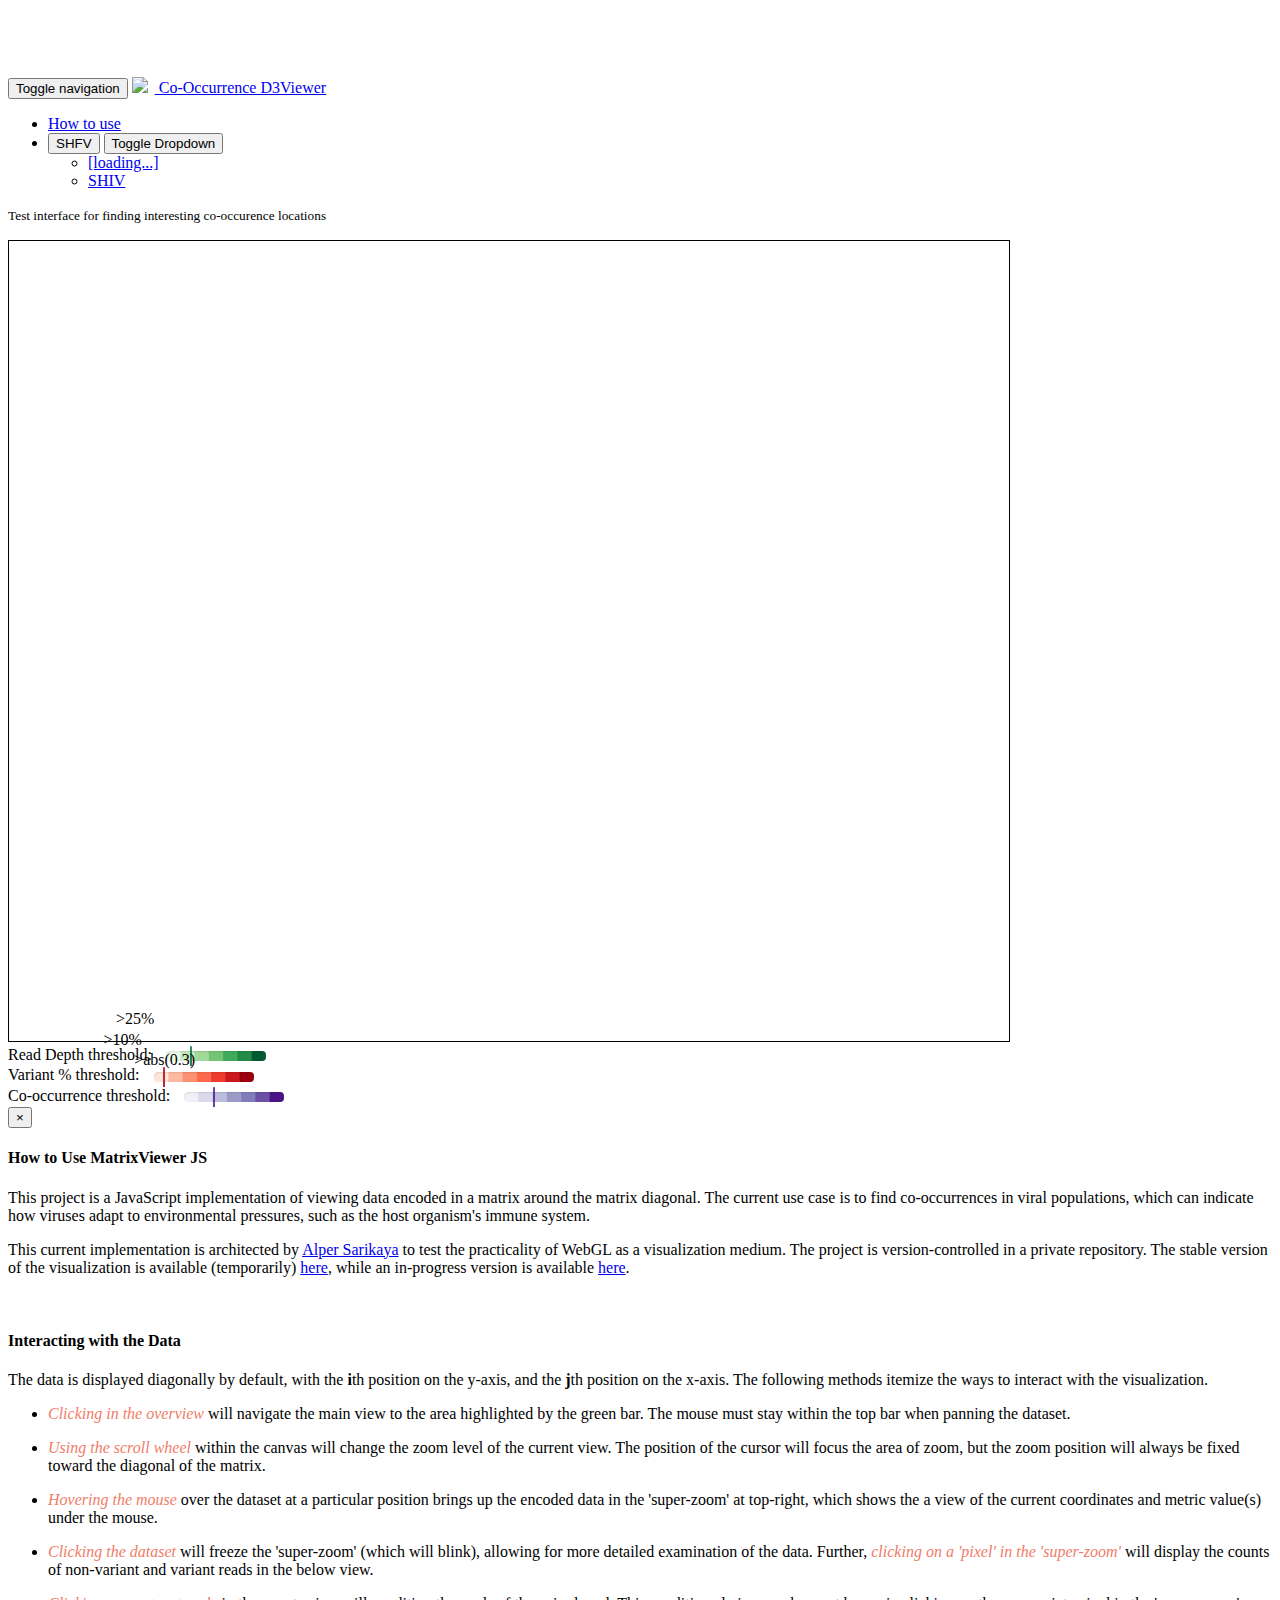
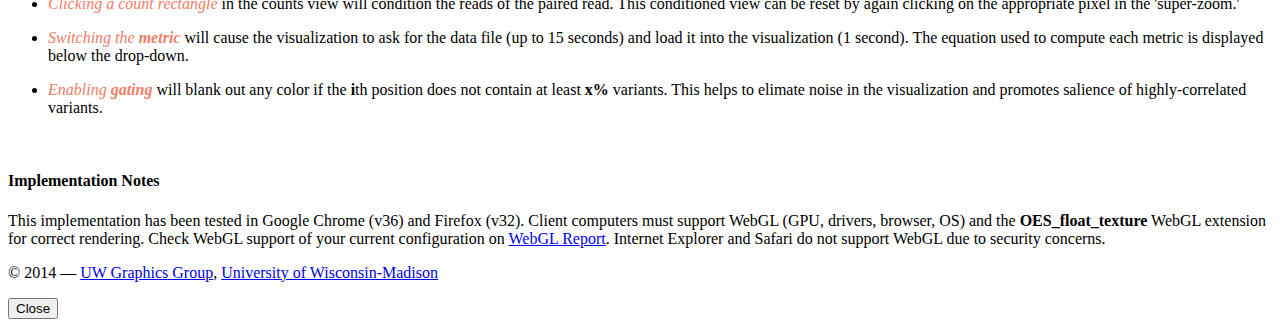
==== d3viewer.html @ 2a7feb78 "a bunch of stylistic changes... sliders, extra info, labels, centering" ====
<!DOCTYPE html>
<html>
<head>
    <title>MatrixViewer - UW Graphics Group</title>

    <meta http-equiv="Content-Type" content="text/html; charset=UTF-8" />
    <meta name="viewport" content="width=device-width, initial-scale=1">
    
    <link rel="shortcut icon" type="image/x-icon" href="/favicon.ico" />
    
    <!-- boostrap -->
    <link href="lib/bootstrap.min.css" rel="stylesheet" />
    <link href="lib/bootstrap-slider.css" rel="stylesheet" />
    
    <!-- local stylesheet -->
    <link rel="stylesheet" href="style.css" />
    
</head>
<body>
<nav class="navbar navbar-default navbar-fixed-top" role="navigation">
    <div class="container-fluid">
        <div class="navbar-header">
            <button type="button" class="navbar-toggle" data-toggle="collapse" data-target="#navbar-collapse-1">
                <span class="sr-only">Toggle navigation</span>
                <span class="icon-bar"></span>
                <span class="icon-bar"></span>
                <span class="icon-bar"></span>
            </button>
            <a class="navbar-brand" href="#">
                <img src="img/logo.png" class="img-responsive pull-left"> 
                Co-Occurrence D3Viewer
            </a>
        </div>
        <div class="collapse navbar-collapse" id="navbar-collapse-1">
            <ul class="nav navbar-nav">
                <li>
                    <a href="#" data-toggle="modal" data-target="#faq">How to use</a>
                </li>
                <li>
                    <div class="btn-group navbar-btn" id="datasetChooser">
                        <button type="button" class="btn btn-primary" id="currentDataset">SHFV</button>
                        <button type="button" class="btn btn-primary dropdown-toggle" data-toggle="dropdown">
                            <span class="caret"></span>
                            <span class="sr-only">Toggle Dropdown</span>
                        </button>
                        <ul class="dropdown-menu" role="menu" id="datasetOptions">
                            <li><a href="#">[loading...]</a></li>
                            <li><a href="#">SHIV</a></li>
                        </ul>
                    </div>
                </li>
            </ul>
            
            <p class="navbar-text navbar-right"><small>
                Test interface for finding interesting co-occurence locations
            </small></p>
        </div>
    </div>
</nav>

<div class="container-fluid">
    <div class="row">
        <div class="col-sm-12">
            <svg id="d3canvas" version="1.1" baseProfile="full" xmlns="http://www.w3.org/2000/svg"></svg>
        </div>
    </div>
    <div class="row" id="d3-sliders">
        <div class="col-sm-4" id="depth-slider">
            <label for="threshold-depth">
                Read Depth threshold: 
            </label>
            <input id="threshold-depth" type="text" data-slider-min="0" data-slider-max="100" data-slider-step="1" data-slider-value="25" />
        </div>
        <div class="col-sm-4" id="variant-slider">
            <label for="threshold-variants">
                Variant % threshold: 
            </label>
            <input id="threshold-variants" type="text" data-slider-min="0" data-slider-max="100" data-slider-step="1" data-slider-value="10" />
        </div>
        <div class="col-sm-4" id="metric-slider">
            <label for="threshold-metric">
                Co-occurrence threshold: 
            </label>
            <input id="threshold-metric" type="text" data-slider-min="0" data-slider-max="1" data-slider-step="0.02" data-slider-value="0.3" />
        </div>
    </div>
</div>

<div id="faq" class="modal fade" tabIndex="-2" role="dialog" aria-labelledby="faqLabel" aria-hidden="true">
    <div class="modal-dialog">
        <div class="modal-content">
            <div class="modal-header">
                <button type="button" class="close" data-dismiss="modal" aria-hidden="true">&times;</button>
                <h4 class="modal-title" id="faqLabel">How to Use MatrixViewer JS</h4>
            </div>
            <div class="modal-body">
                <p>
                    This project is a JavaScript implementation of viewing data encoded in a matrix around the matrix diagonal.  The current use case is to find co-occurrences in viral populations, which can indicate how viruses adapt to environmental pressures, such as the host organism's immune system.
                </p><p>
                    This current implementation is architected by <a href="http://cs.wisc.edu/~sarikaya" target="_blank">Alper Sarikaya</a> to test the practicality of WebGL as a visualization medium.  The project is version-controlled in a private repository.  The stable version of the visualization is available (temporarily) <a href="http://cs.wisc.edu/~sarikaya/static/cooccur" target="_new">here</a>, while an in-progress version is available <a href="http://cs.wisc.edu/~sarikaya/research/cooccur" target="_new">here</a>.
                </p>
                <p>&nbsp;</p>
                
                <h4>Interacting with the Data</h4>
                <p>
                    The data is displayed diagonally by default, with the <strong>i</strong>th position on the y-axis, and the <strong>j</strong>th position on the x-axis.  The following methods itemize the ways to interact with the visualization.
                </p>
                    
                <ul id="interactionList">
                    <li><em class="stronk">Clicking in the overview</em> will navigate the main view to the area highlighted by the green bar.  The mouse must stay within the top bar when panning the dataset.</li>
                    <li><em class="stronk">Using the scroll wheel</em> within the canvas will change the zoom level of the current view.  The position of the cursor will focus the area of zoom, but the zoom position will always be fixed toward the diagonal of the matrix.</li>
                    <li><em class="stronk">Hovering the mouse</em> over the dataset at a particular position brings up the encoded data in the 'super-zoom' at top-right, which shows the a view of the current coordinates and metric value(s) under the mouse.</li>
                    <li><em class="stronk">Clicking the dataset</em> will freeze the 'super-zoom' (which will blink), allowing for more detailed examination of the data.  Further, <em class="stronk">clicking on a 'pixel' in the 'super-zoom'</em> will display the counts of non-variant and variant reads in the below view.</li>
                    <li><em class="stronk">Clicking a count rectangle</em> in the counts view will condition the reads of the paired read.  This conditioned view can be reset by again clicking on the appropriate pixel in the 'super-zoom.'</li>
                    <li><em class="stronk">Switching the <strong>metric</strong></em> will cause the visualization to ask for the data file (up to 15 seconds) and load it into the visualization (1 second).  The equation used to compute each metric is displayed below the drop-down.</li>
                    <li><em class="stronk">Enabling <strong>gating</strong></em> will blank out any color if the <strong>i</strong>th position does not contain at least <strong>x%</strong> variants.  This helps to elimate noise in the visualization and promotes salience of highly-correlated variants.</li>
                </ul>
                <p>&nbsp;</p>
                
                <h4>Implementation Notes</h4>
                <p>
                    This implementation has been tested in Google Chrome (v36) and Firefox (v32).  Client computers must support WebGL (GPU, drivers, browser, OS) and the <strong>OES_float_texture</strong> WebGL extension for correct rendering. Check WebGL support of your current configuration on <a href="http://webglreport.com/" target="_blank">WebGL Report</a>. Internet Explorer and Safari do not support WebGL due to security concerns.
                </p>
            </div>
            <div class="modal-footer">
                <p class="pull-left small" style="margin-top: 10px;">&copy; 2014 &mdash; <a href="http://graphics.cs.wisc.edu" target="_new">UW Graphics Group</a>, <a href="http://wisc.edu" target="_new">University of Wisconsin-Madison</a></p>
                <button class="btn btn-success" data-dismiss="modal">Close</button>
            </div>
        </div>
    </div>
</div>

    <!-- load scripts down here -->
    <script type="text/javascript" src="//ajax.googleapis.com/ajax/libs/jquery/2.1.1/jquery.min.js"></script>
    <!--<script src="http://d3js.org/d3.v3.min.js" charset="utf-8"></script>-->
    <script src="lib/d3.min.js" charset="utf-8"></script>
    
    <!-- helps with parsing mousewheel events -->
    <script type="text/javascript" src="lib/jquery.mousewheel.js"></script>
    
    <!-- boostrap -->
    <script type="text/javascript" src="lib/bootstrap.min.js"></script>
    <script type="text/javascript" src="lib/bootstrap-slider.js"></script>
    
    <!-- adds ability to push/pop matrices, and adds matrix classes/functions -->
    <!-- https://github.com/evanw/lightgl.js/ -->
    <script type="text/javascript" src="lib/lightgl.js"></script>
    
    <!--<script type="text/javascript" src="bitmap.js"></script>-->
    <script type="text/javascript" src="colorbrewer.js"></script>
    <script type="text/javascript" src="binarytojson.js"></script>    

</body>
</html>
---- style.css ----
body {
	padding-top: 70px;
}

#canvas-container {
	height: 810px;
}

canvas { 
	margin: 0 auto 20px;
	border: 1px solid black;
	display: block;
	position: absolute;
	top: 0px;
}

.navbar-brand img {
	margin: -12px 7px 0 0;
}

#loading {
	border: 1px solid #000;
	height: 800px;
	width: 800px;
	position: absolute;
	left: 15px;
	border: 1px solid #000;
	box-sizing: content-box;
	background: #eee url("img/loading.gif") no-repeat scroll center center;
}

#status {
	position: absolute;
	top: 425px;
	left: 200px;
	text-align: center;
	font-weight: 600;
	color: #E28A36;
	width: 400px;
}

#img-container img {
	display: none;
	margin: 20px auto;
	border: 1px solid black;
}

#super-zoom {
	box-sizing: content-box;
	border: 1px solid #000;
	height: 300px;
	width: 300px;
	z-index: 20;
	position: absolute;
	top: 0px;
	left: 850px;
}

#super-zoom div {
	height: 100px;
	width: 100px;
	margin: 0;
	padding: 0;
	float: left;
	text-align: center;
	padding-top: 80px;
	color: #fff;
	position: relative;
	text-shadow: 1px 1px 3px #666,
     -1px -1px 0 #000,  
      1px -1px 0 #000,
      -1px 1px 0 #000,
       1px 1px 0 #000;
}

#super-zoom div>span {
	text-align: center;
	margin: 0 auto;
	width: 100px;
}

#super-zoom span.coord {
	font-size: 0.85em;
	position: absolute;
	top: 30px;
	left: 0;
}

#super-zoom span.val {
	/*margin-top:10px;*/
}

/* support a blinky animation to show that the super-zoom is frozen */
@keyframes myblink {
	50% { border-color: #fff; }
}

@-webkit-keyframes myblink {
	50% { border-color: #fff; }
}

.frozen {
	border: 3px solid #000;
	animation: myblink .5s infinite;
	-webkit-animation: myblink .5s infinite;
}

svg#legend {
	box-sizing: content-box;
	border: 1px solid #000;
	height: 250px;
	width: 250px;
	z-index: -20;
	position: absolute;
	top: 500px;
	left: 875px;
}

svg#detail {
	box-sizing: content-box;
	border: 1px solid #000;
	height: 150px;
	width: 260px;
	z-index: 20;
	position: absolute;
	top: 325px;
	left: 870px;
}

#detail .pos-modal {
	fill: #7fc97f;
}

#detail .pos-var {
	fill: #fdc086;
}

svg .axis path,
svg .axis line {
	fill: none;
	stroke: #000;
	shape-rendering: crispEdges;
}

svg .axis text {
	font-family: sans-serif;
	font-size: 11px;
}

#chooser {
	border: 1px solid #000;
	height: 200px;
	width: 300px;
	position: absolute;
	left: 850px;
	top: 775px;
	padding: 15px;
}

#metriceq {
	display: block;
	margin: 10px auto;
}

#canvas-labels {
	position: absolute;
	z-index: -10;
	height: 800px;
	width: 800px;
}

#canvas-labels div {
	position: absolute;
	width: 60px;
}

#label-xmin {
	top: 807px;
	left: -10px;
}

#label-xmax {
	top: 807px;
	left: 770px;
	text-align: center;
}

#label-ymin { 
	top: 27px;
	left: 785px;
	transform: rotate(90deg);
	text-align: center;
}

#label-ymax {
	top: 787px;
	left: 810px;
}

.slider.slider-horizontal {
	width: 100px;
	margin: 0 10px;
}

#gateLevel .slider-selection {
	background: #bababa;
}

#interactionList > li {
	margin-bottom: 1em;
}

.stronk {
	color: #F07C68;
}

/** D3viewer styles **/
#depth-slider .slider-handle {
	background-color: #005a32;
	background-image: linear-gradient(to bottom, #00723b 0%, #005a32 100%);
}

#variant-slider .slider-handle {
	background-color: #99000d;
	background-image: linear-gradient(to bottom, #b20016 0%, #99000d 100%);
}

#metric-slider .slider-handle {
	background-color: #4a1486;
	background-image: linear-gradient(to bottom, #53199e 0%, #4a1486 100%);
}

#d3canvas {
	width: 1000px;
	height: 800px;
	border: 1px solid #000;
}

#d3canvas text.labelpos {
	font-size: 10px;
	text-anchor: middle;
}

#d3canvas g.detail text {
	font-size: 0.85em;
}

#d3-sliders .slider-selection {
	display: none;
}

#d3-sliders .slider-handle {
	margin-left: -1px;
	width: 2px;
	border-radius: 0;
}

#depth-slider .slider-track  {
	background: #f5f5f5 url('img/depth-bg.png') repeat-y left top;
	background-size: 102%; /* stretch because source image is 98px instead of 100px */
}

#variant-slider .slider-track  {
	background: #f5f5f5 url('img/variant-bg.png') repeat-y left top;
	background-size: 102%; /* stretch because source image is 98px instead of 100px */
}

#metric-slider .slider-track  {
	background: #f5f5f5 url('img/metric-bg.png') repeat-y left top;
	background-size: 102%; /* stretch because source image is 98px instead of 100px */
}
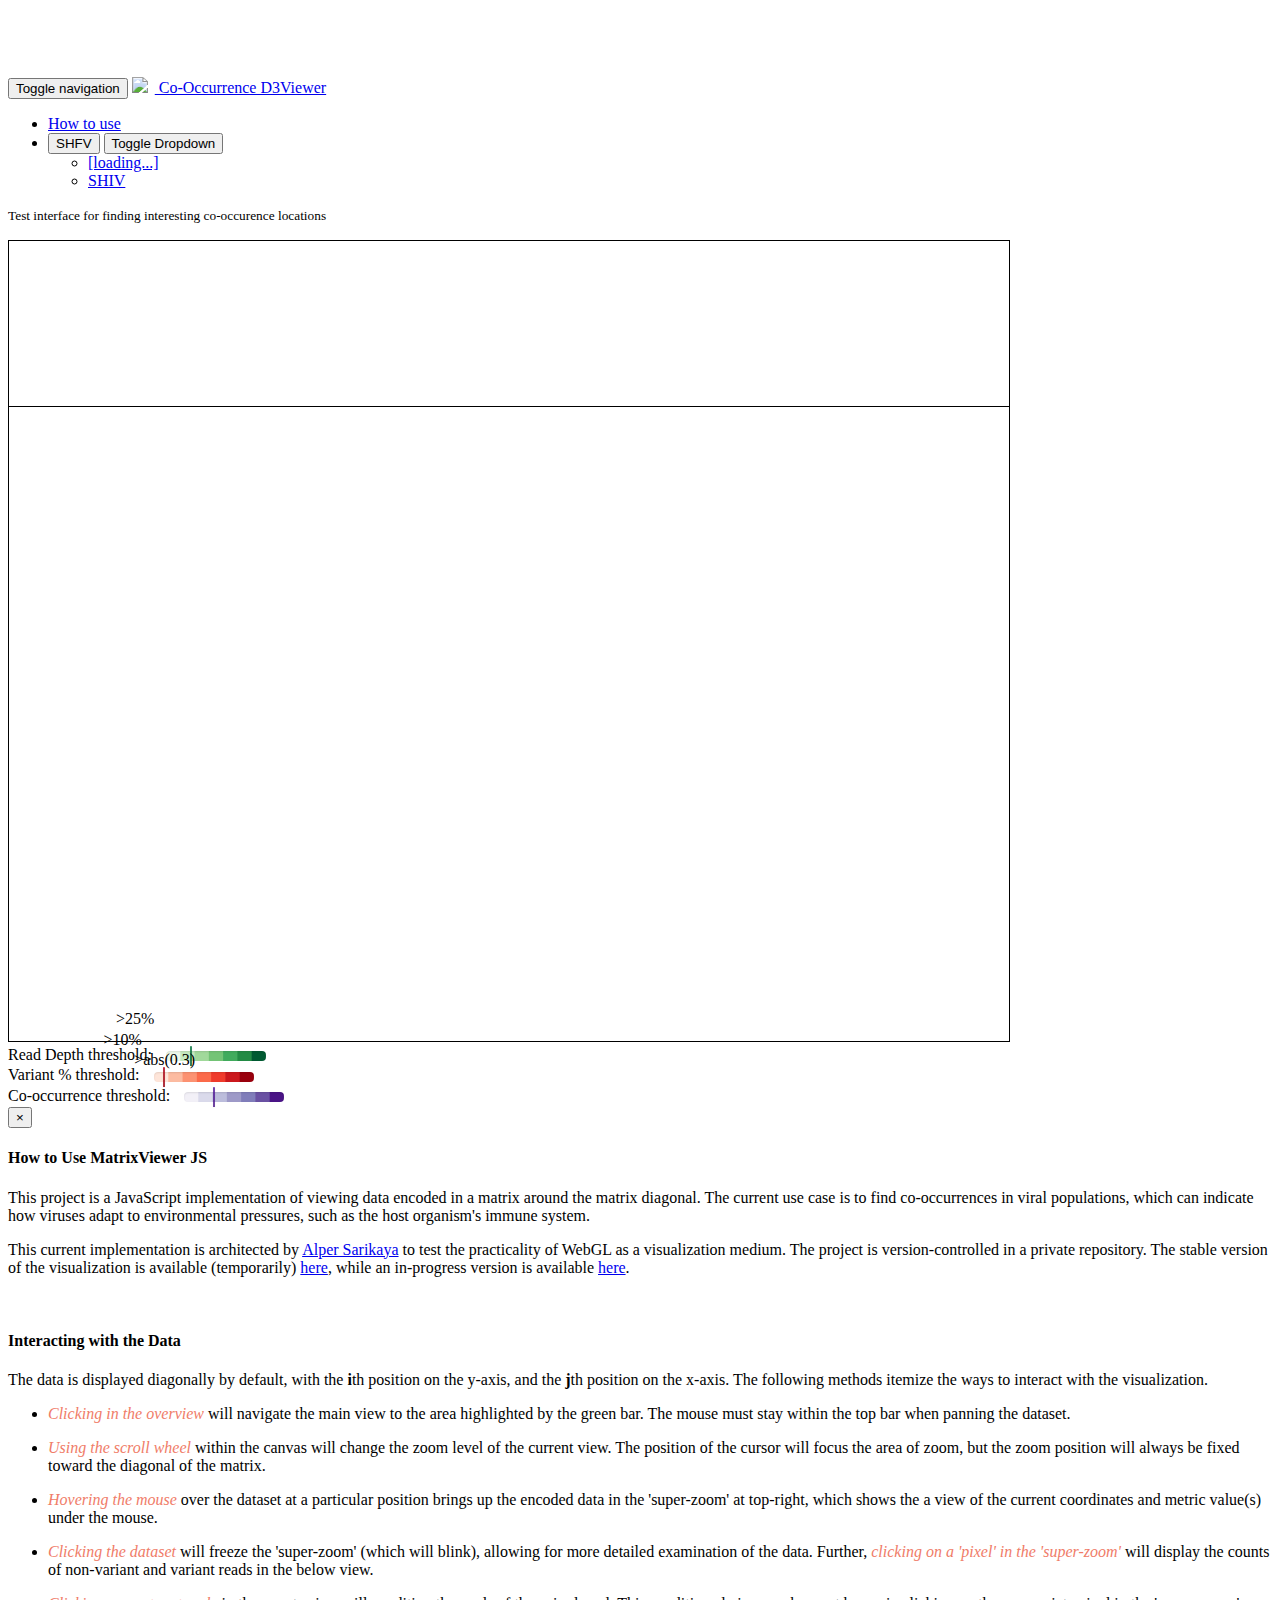
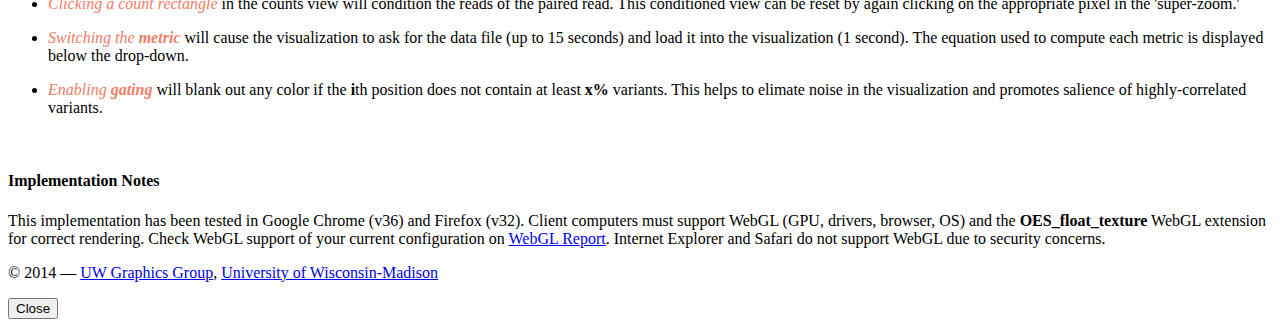
==== commit 35a1360a: "adding pagination and tooltips for densely-packed data" ====
--- a/d3viewer.html
+++ b/d3viewer.html
@@ -137,6 +137,7 @@
     
     <!-- helps with parsing mousewheel events -->
     <script type="text/javascript" src="lib/jquery.mousewheel.js"></script>
+    <script type="text/javascript" src="lib/d3-tip.js"></script>
     
     <!-- boostrap -->
     <script type="text/javascript" src="lib/bootstrap.min.js"></script>
--- a/style.css
+++ b/style.css
@@ -268,4 +268,63 @@
 #metric-slider .slider-track  {
 	background: #f5f5f5 url('img/metric-bg.png') repeat-y left top;
 	background-size: 102%; /* stretch because source image is 98px instead of 100px */
+}
+
+/* d3-tip styles from github: 
+ * https://github.com/Caged/d3-tip/blob/master/examples/example-styles.css 
+ */
+.d3-tip {
+  line-height: 1;
+  font-weight: bold;
+  padding: 12px;
+  background: rgba(0, 0, 0, 0.8);
+  color: #fff;
+  border-radius: 2px;
+  pointer-events: none;
+}
+
+/* Creates a small triangle extender for the tooltip */
+.d3-tip:after {
+  box-sizing: border-box;
+  display: inline;
+  font-size: 10px;
+  width: 100%;
+  line-height: 1;
+  color: rgba(0, 0, 0, 0.8);
+  position: absolute;
+  pointer-events: none;
+}
+
+/* Northward tooltips */
+.d3-tip.n:after {
+  content: "\25BC";
+  margin: -1px 0 0 0;
+  top: 100%;
+  left: 0;
+  text-align: center;
+}
+
+/* Eastward tooltips */
+.d3-tip.e:after {
+  content: "\25C0";
+  margin: -4px 0 0 0;
+  top: 50%;
+  left: -8px;
+}
+
+/* Southward tooltips */
+.d3-tip.s:after {
+  content: "\25B2";
+  margin: 0 0 1px 0;
+  top: -8px;
+  left: 0;
+  text-align: center;
+}
+
+/* Westward tooltips */
+.d3-tip.w:after {
+  content: "\25B6";
+  margin: -4px 0 0 -1px;
+  top: 50%;
+  left: 100%;
 }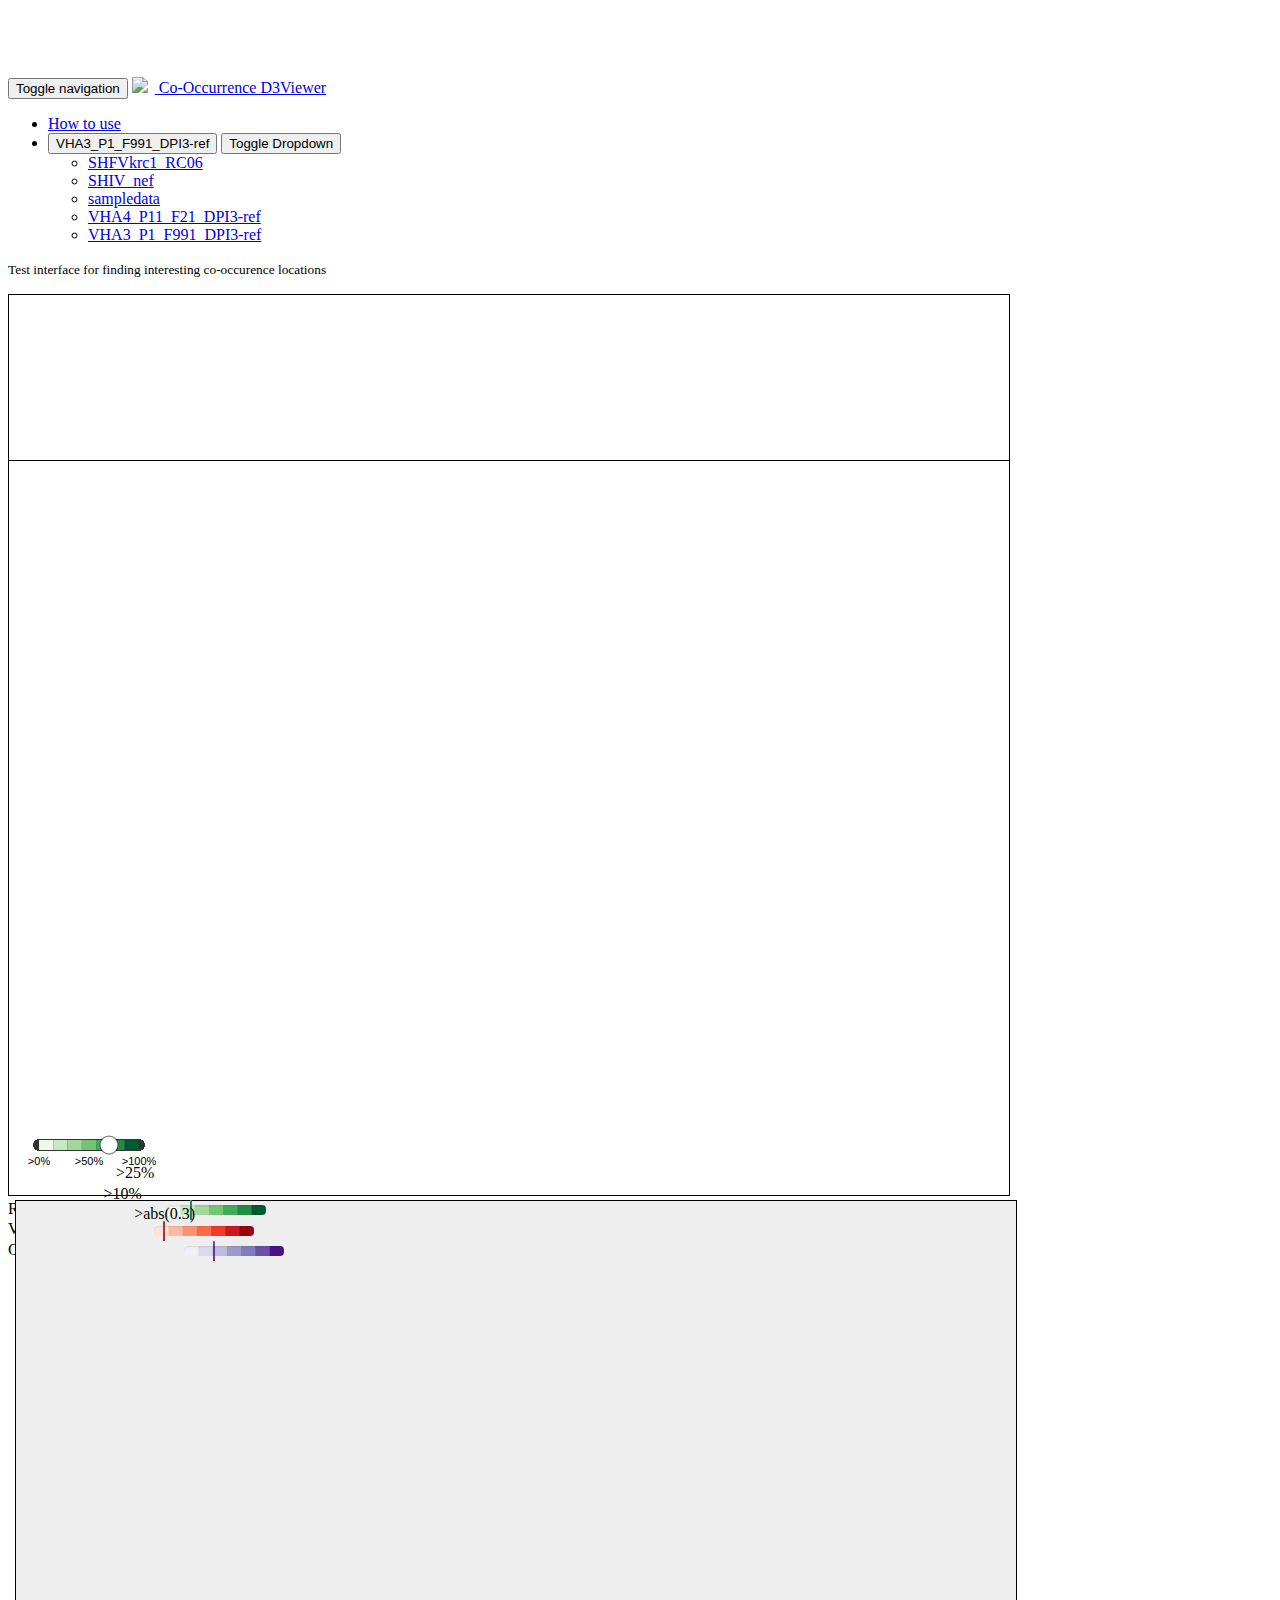
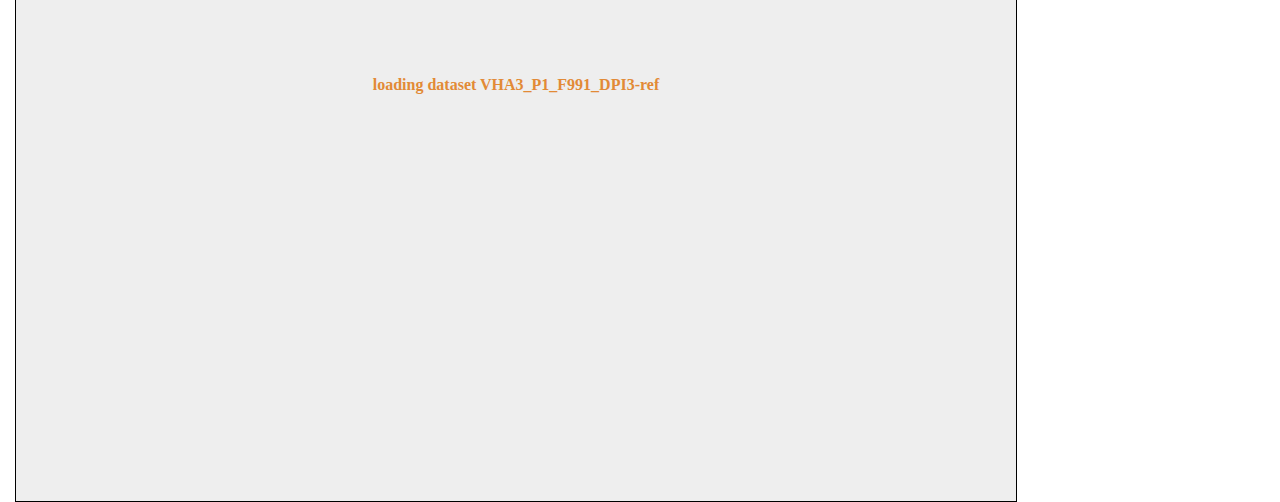
==== commit 376db887: "checkpoint for d3 sliders" ====
--- a/d3viewer.html
+++ b/d3viewer.html
@@ -1,7 +1,7 @@
 <!DOCTYPE html>
 <html>
 <head>
-    <title>MatrixViewer - UW Graphics Group</title>
+    <title>Co-Occurrence D3 Viewer - UW Graphics Group</title>
 
     <meta http-equiv="Content-Type" content="text/html; charset=UTF-8" />
     <meta name="viewport" content="width=device-width, initial-scale=1">
@@ -63,6 +63,9 @@
         <div class="col-sm-12">
             <svg id="d3canvas" version="1.1" baseProfile="full" xmlns="http://www.w3.org/2000/svg"></svg>
         </div>
+        <div id="d3loading">
+            <span id="status">Loading components...</span>
+        </div>
     </div>
     <div class="row" id="d3-sliders">
         <div class="col-sm-4" id="depth-slider">
@@ -89,43 +92,7 @@
 <div id="faq" class="modal fade" tabIndex="-2" role="dialog" aria-labelledby="faqLabel" aria-hidden="true">
     <div class="modal-dialog">
         <div class="modal-content">
-            <div class="modal-header">
-                <button type="button" class="close" data-dismiss="modal" aria-hidden="true">&times;</button>
-                <h4 class="modal-title" id="faqLabel">How to Use MatrixViewer JS</h4>
-            </div>
-            <div class="modal-body">
-                <p>
-                    This project is a JavaScript implementation of viewing data encoded in a matrix around the matrix diagonal.  The current use case is to find co-occurrences in viral populations, which can indicate how viruses adapt to environmental pressures, such as the host organism's immune system.
-                </p><p>
-                    This current implementation is architected by <a href="http://cs.wisc.edu/~sarikaya" target="_blank">Alper Sarikaya</a> to test the practicality of WebGL as a visualization medium.  The project is version-controlled in a private repository.  The stable version of the visualization is available (temporarily) <a href="http://cs.wisc.edu/~sarikaya/static/cooccur" target="_new">here</a>, while an in-progress version is available <a href="http://cs.wisc.edu/~sarikaya/research/cooccur" target="_new">here</a>.
-                </p>
-                <p>&nbsp;</p>
-                
-                <h4>Interacting with the Data</h4>
-                <p>
-                    The data is displayed diagonally by default, with the <strong>i</strong>th position on the y-axis, and the <strong>j</strong>th position on the x-axis.  The following methods itemize the ways to interact with the visualization.
-                </p>
-                    
-                <ul id="interactionList">
-                    <li><em class="stronk">Clicking in the overview</em> will navigate the main view to the area highlighted by the green bar.  The mouse must stay within the top bar when panning the dataset.</li>
-                    <li><em class="stronk">Using the scroll wheel</em> within the canvas will change the zoom level of the current view.  The position of the cursor will focus the area of zoom, but the zoom position will always be fixed toward the diagonal of the matrix.</li>
-                    <li><em class="stronk">Hovering the mouse</em> over the dataset at a particular position brings up the encoded data in the 'super-zoom' at top-right, which shows the a view of the current coordinates and metric value(s) under the mouse.</li>
-                    <li><em class="stronk">Clicking the dataset</em> will freeze the 'super-zoom' (which will blink), allowing for more detailed examination of the data.  Further, <em class="stronk">clicking on a 'pixel' in the 'super-zoom'</em> will display the counts of non-variant and variant reads in the below view.</li>
-                    <li><em class="stronk">Clicking a count rectangle</em> in the counts view will condition the reads of the paired read.  This conditioned view can be reset by again clicking on the appropriate pixel in the 'super-zoom.'</li>
-                    <li><em class="stronk">Switching the <strong>metric</strong></em> will cause the visualization to ask for the data file (up to 15 seconds) and load it into the visualization (1 second).  The equation used to compute each metric is displayed below the drop-down.</li>
-                    <li><em class="stronk">Enabling <strong>gating</strong></em> will blank out any color if the <strong>i</strong>th position does not contain at least <strong>x%</strong> variants.  This helps to elimate noise in the visualization and promotes salience of highly-correlated variants.</li>
-                </ul>
-                <p>&nbsp;</p>
-                
-                <h4>Implementation Notes</h4>
-                <p>
-                    This implementation has been tested in Google Chrome (v36) and Firefox (v32).  Client computers must support WebGL (GPU, drivers, browser, OS) and the <strong>OES_float_texture</strong> WebGL extension for correct rendering. Check WebGL support of your current configuration on <a href="http://webglreport.com/" target="_blank">WebGL Report</a>. Internet Explorer and Safari do not support WebGL due to security concerns.
-                </p>
-            </div>
-            <div class="modal-footer">
-                <p class="pull-left small" style="margin-top: 10px;">&copy; 2014 &mdash; <a href="http://graphics.cs.wisc.edu" target="_new">UW Graphics Group</a>, <a href="http://wisc.edu" target="_new">University of Wisconsin-Madison</a></p>
-                <button class="btn btn-success" data-dismiss="modal">Close</button>
-            </div>
+            
         </div>
     </div>
 </div>
--- a/style.css
+++ b/style.css
@@ -230,9 +230,25 @@
 	background-image: linear-gradient(to bottom, #53199e 0%, #4a1486 100%);
 }
 
+#d3loading {
+	border: 1px solid #000;
+	height: 900px;
+	width: 1000px;
+	position: absolute;
+	left: 15px;
+	border: 1px solid #000;
+	box-sizing: content-box;
+	background: #eee url("img/loading.gif") no-repeat scroll center center;
+}
+
+#d3loading #status {
+	top: 475px;
+	left: 300px;
+}
+
 #d3canvas {
 	width: 1000px;
-	height: 800px;
+	height: 900px;
 	border: 1px solid #000;
 }
 
@@ -243,6 +259,22 @@
 
 #d3canvas g.detail text {
 	font-size: 0.85em;
+}
+
+#d3canvas .correlation > .poslabel {
+	font-weight: 900;
+	text-anchor: middle;
+}
+
+#d3canvas .multiple > .poslabel {
+	font-weight: 400;
+	text-anchor: middle;
+	font-size: 0.8em;
+}
+
+/* indicate that you can click on stuff */
+#d3canvas .ipos, #d3canvas .multiple, #d3canvas .linkactive {
+	cursor: pointer;
 }
 
 #d3-sliders .slider-selection {
@@ -254,6 +286,34 @@
 	width: 2px;
 	border-radius: 0;
 }
+
+/* try doing svg sliders with d3
+   see <http://bl.ocks.org/mbostock/6452972> */
+   
+.axis {
+	font: 10px sans-serif;
+	-webkit-user-select: none;
+	-moz-user-select: none;
+	user-select: none;
+}
+
+.axis .domain {
+	fill: none;
+	stroke: #000;
+	stroke-opacity: .8;
+	stroke-width: 12px;
+	stroke-linecap: round;
+}
+
+.slider .handle {
+	fill: #fff;
+	stroke: #000;
+	stroke-opacity: .5;
+	stroke-width: 1.25px;
+	cursor: crosshair;
+}
+   
+/* old slider stuff */
 
 #depth-slider .slider-track  {
 	background: #f5f5f5 url('img/depth-bg.png') repeat-y left top;
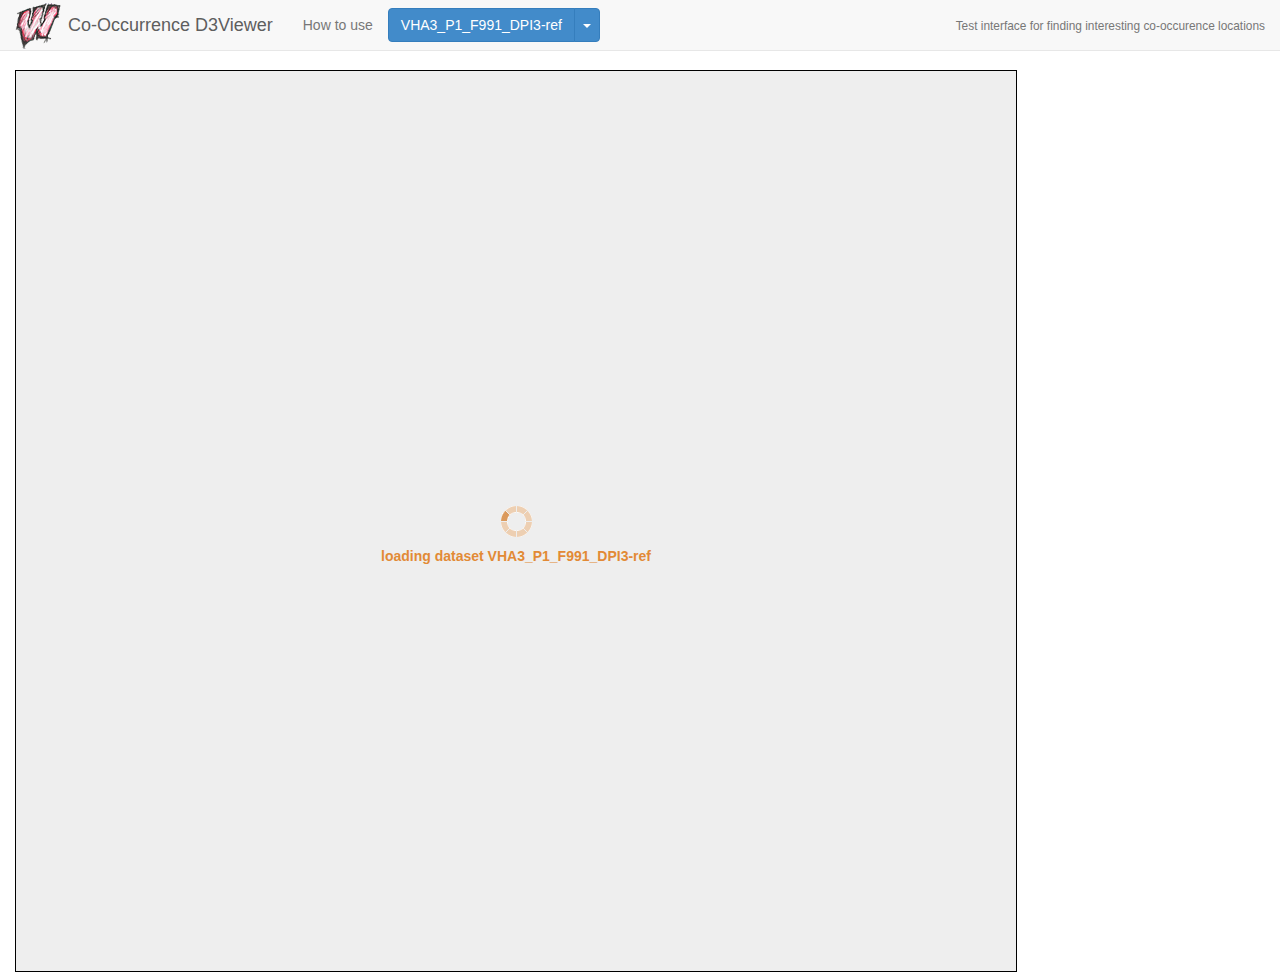
==== commit 5a22f581: "adding indiciation of current slider value" ====
--- a/d3viewer.html
+++ b/d3viewer.html
@@ -68,24 +68,7 @@
         </div>
     </div>
     <div class="row" id="d3-sliders">
-        <div class="col-sm-4" id="depth-slider">
-            <label for="threshold-depth">
-                Read Depth threshold: 
-            </label>
-            <input id="threshold-depth" type="text" data-slider-min="0" data-slider-max="100" data-slider-step="1" data-slider-value="25" />
-        </div>
-        <div class="col-sm-4" id="variant-slider">
-            <label for="threshold-variants">
-                Variant % threshold: 
-            </label>
-            <input id="threshold-variants" type="text" data-slider-min="0" data-slider-max="100" data-slider-step="1" data-slider-value="10" />
-        </div>
-        <div class="col-sm-4" id="metric-slider">
-            <label for="threshold-metric">
-                Co-occurrence threshold: 
-            </label>
-            <input id="threshold-metric" type="text" data-slider-min="0" data-slider-max="1" data-slider-step="0.02" data-slider-value="0.3" />
-        </div>
+        
     </div>
 </div>
 
--- a/style.css
+++ b/style.css
@@ -290,14 +290,14 @@
 /* try doing svg sliders with d3
    see <http://bl.ocks.org/mbostock/6452972> */
    
-.axis {
+#d3canvas .axis {
 	font: 10px sans-serif;
 	-webkit-user-select: none;
 	-moz-user-select: none;
 	user-select: none;
 }
 
-.axis .domain {
+#d3canvas .axis .domain {
 	fill: none;
 	stroke: #000;
 	stroke-opacity: .8;
@@ -305,12 +305,16 @@
 	stroke-linecap: round;
 }
 
-.slider .handle {
+#d3canvas .slider .handle {
 	fill: #fff;
 	stroke: #000;
 	stroke-opacity: .5;
 	stroke-width: 1.25px;
 	cursor: crosshair;
+}
+
+#d3canvas .bar, #d3canvas .barVisible {
+	shape-rendering: crispEdges;
 }
    
 /* old slider stuff */
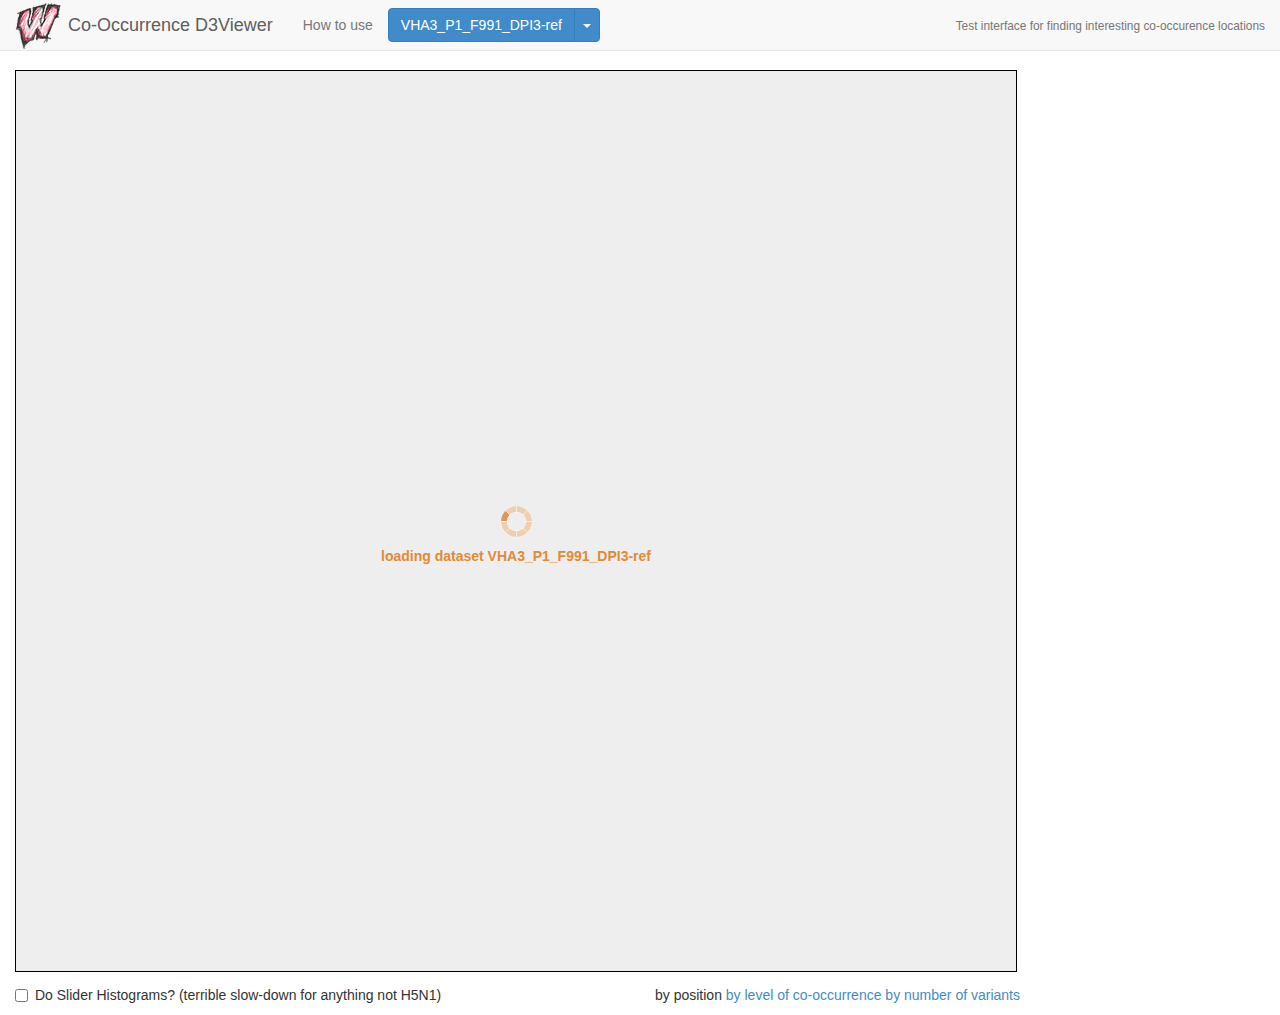
==== commit 62d1761f: "spatially clustering items that are close to one another in genomic space, fixed  labelling, connect" ====
--- a/d3viewer.html
+++ b/d3viewer.html
@@ -68,7 +68,21 @@
         </div>
     </div>
     <div class="row" id="d3-sliders">
-        
+        <div class="col-sm-6">
+            <div class="checkbox">
+                <label>
+                    <input type="checkbox" id="dostats" /> Do Slider Histograms? (terrible slow-down for anything not H5N1)
+                </label>
+            </div>
+        </div>
+        <div class="col-sm-6">
+            <p style="margin: 10px 0;>
+                Sort summary: 
+                <a id="sortpos">by position</a>
+                <a id="sortmetric">by level of co-occurrence</a>
+                <a id="sortvariants">by number of variants</a>
+            </p>
+        </div>
     </div>
 </div>
 
--- a/style.css
+++ b/style.css
@@ -272,6 +272,18 @@
 	font-size: 0.8em;
 }
 
+#d3canvas .seqAxis > * {
+	stroke-width: 2;
+}
+
+#d3canvas .wedge {
+	fill: #333;
+}
+
+#d3canvas .wedge .selected {
+	fill: #f00;
+}
+
 /* indicate that you can click on stuff */
 #d3canvas .ipos, #d3canvas .multiple, #d3canvas .linkactive {
 	cursor: pointer;
@@ -290,14 +302,14 @@
 /* try doing svg sliders with d3
    see <http://bl.ocks.org/mbostock/6452972> */
    
-#d3canvas .axis {
+#d3canvas .sliders .axis {
 	font: 10px sans-serif;
 	-webkit-user-select: none;
 	-moz-user-select: none;
 	user-select: none;
 }
 
-#d3canvas .axis .domain {
+#d3canvas .sliders .axis .domain {
 	fill: none;
 	stroke: #000;
 	stroke-opacity: .8;
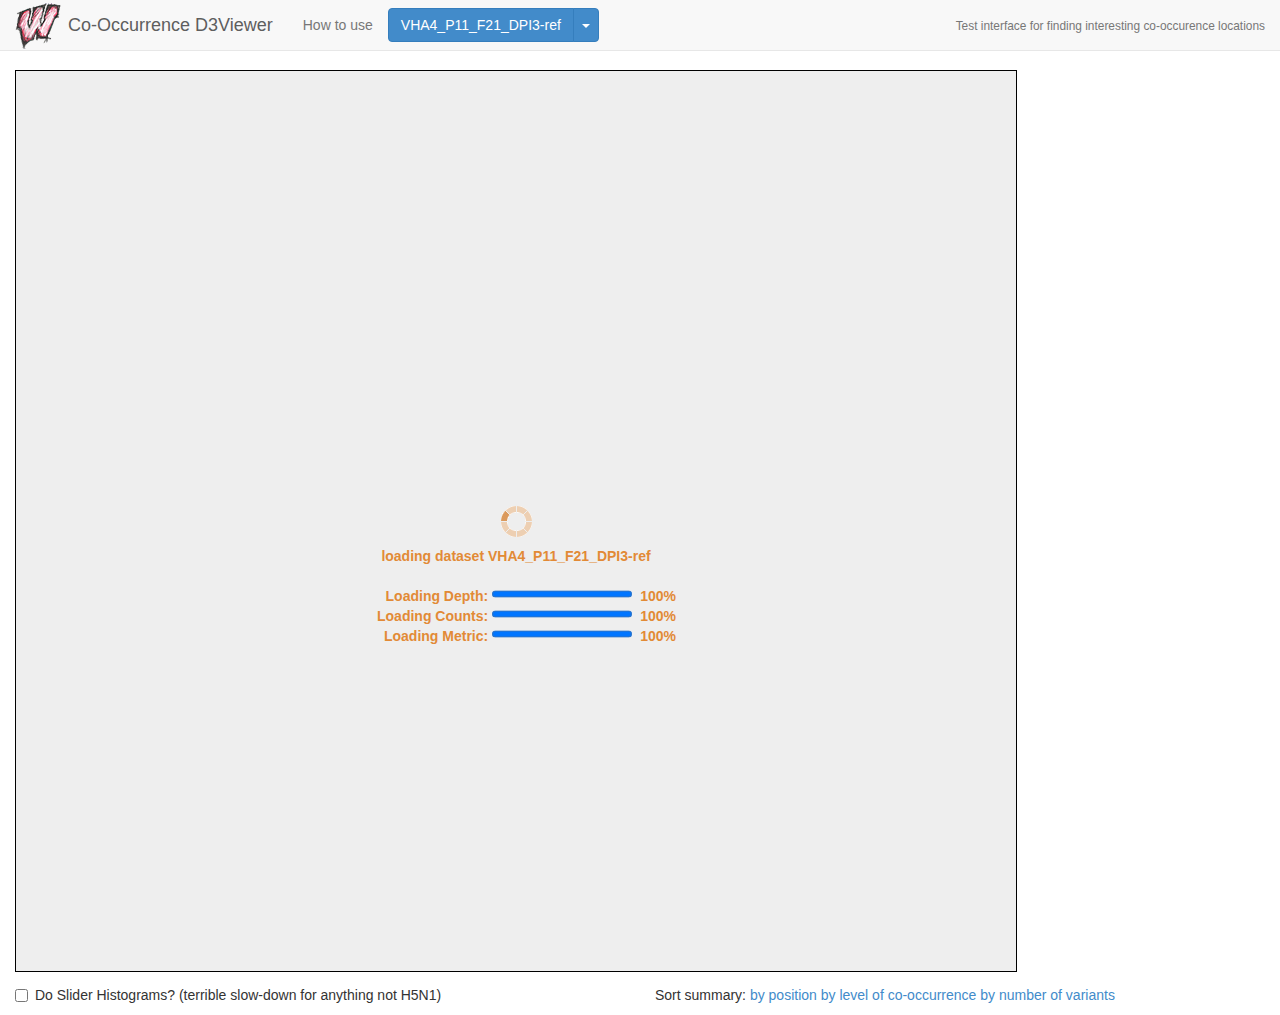
==== commit bbc3ffa2: "adding start of all h5 data" ====
--- a/d3viewer.html
+++ b/d3viewer.html
@@ -11,6 +11,7 @@
     <!-- boostrap -->
     <link href="lib/bootstrap.min.css" rel="stylesheet" />
     <link href="lib/bootstrap-slider.css" rel="stylesheet" />
+    <link href="lib/bootstrap-submenu.css" rel="stylesheet" />
     
     <!-- local stylesheet -->
     <link rel="stylesheet" href="style.css" />
@@ -64,7 +65,7 @@
             <svg id="d3canvas" version="1.1" baseProfile="full" xmlns="http://www.w3.org/2000/svg"></svg>
         </div>
         <div id="d3loading">
-            <span id="status">Loading components...</span>
+            <div id="status">Loading components...</div>
         </div>
     </div>
     <div class="row" id="d3-sliders">
@@ -76,7 +77,7 @@
             </div>
         </div>
         <div class="col-sm-6">
-            <p style="margin: 10px 0;>
+            <p style="margin: 10px 0;">
                 Sort summary: 
                 <a id="sortpos">by position</a>
                 <a id="sortmetric">by level of co-occurrence</a>
@@ -106,6 +107,7 @@
     <!-- boostrap -->
     <script type="text/javascript" src="lib/bootstrap.min.js"></script>
     <script type="text/javascript" src="lib/bootstrap-slider.js"></script>
+    <script type="text/javascript" src="lib/bootstrap-submenu.js"></script>
     
     <!-- adds ability to push/pop matrices, and adds matrix classes/functions -->
     <!-- https://github.com/evanw/lightgl.js/ -->
--- a/style.css
+++ b/style.css
@@ -37,6 +37,17 @@
 	font-weight: 600;
 	color: #E28A36;
 	width: 400px;
+}
+
+.progs {
+	text-align: right;
+	margin-top: 20px;
+	margin-right: 40px;
+}
+
+.progValue {
+	display: inline-block;
+	width: 40px;
 }
 
 #img-container img {
@@ -277,7 +288,7 @@
 }
 
 #d3canvas .wedge {
-	fill: #333;
+	fill: rgb(184,183,183);
 }
 
 #d3canvas .wedge .selected {
@@ -359,6 +370,11 @@
   pointer-events: none;
 }
 
+.d3-tip .geneRange {
+	font-weight: normal;
+	color: #ccc;
+}
+
 /* Creates a small triangle extender for the tooltip */
 .d3-tip:after {
   box-sizing: border-box;
@@ -403,4 +419,42 @@
   margin: -4px 0 0 -1px;
   top: 50%;
   left: 100%;
-}+}
+
+/* specific linkTip styles */
+#linkTip table {
+	margin-top: 10px;
+	font-weight: 400;
+	width: 250px;
+}
+
+#linkTip th {
+	font-weight: 600;
+	font-size: 0.65em;
+	text-align: center;
+}
+
+#linkTip td {
+	text-align: center;
+	padding: 7px;
+}
+
+#posTip .subtitle {
+	font-weight: 400;
+}
+
+#posTip .genes {
+	padding-top: 8px;
+	display: inline-block;
+}
+
+#posTip .breakdown {
+	font-weight: 400;
+	margin-top: 15px;
+}
+
+#posTip .moredetails {
+	margin: 7px 0 0 20px;
+}
+
+
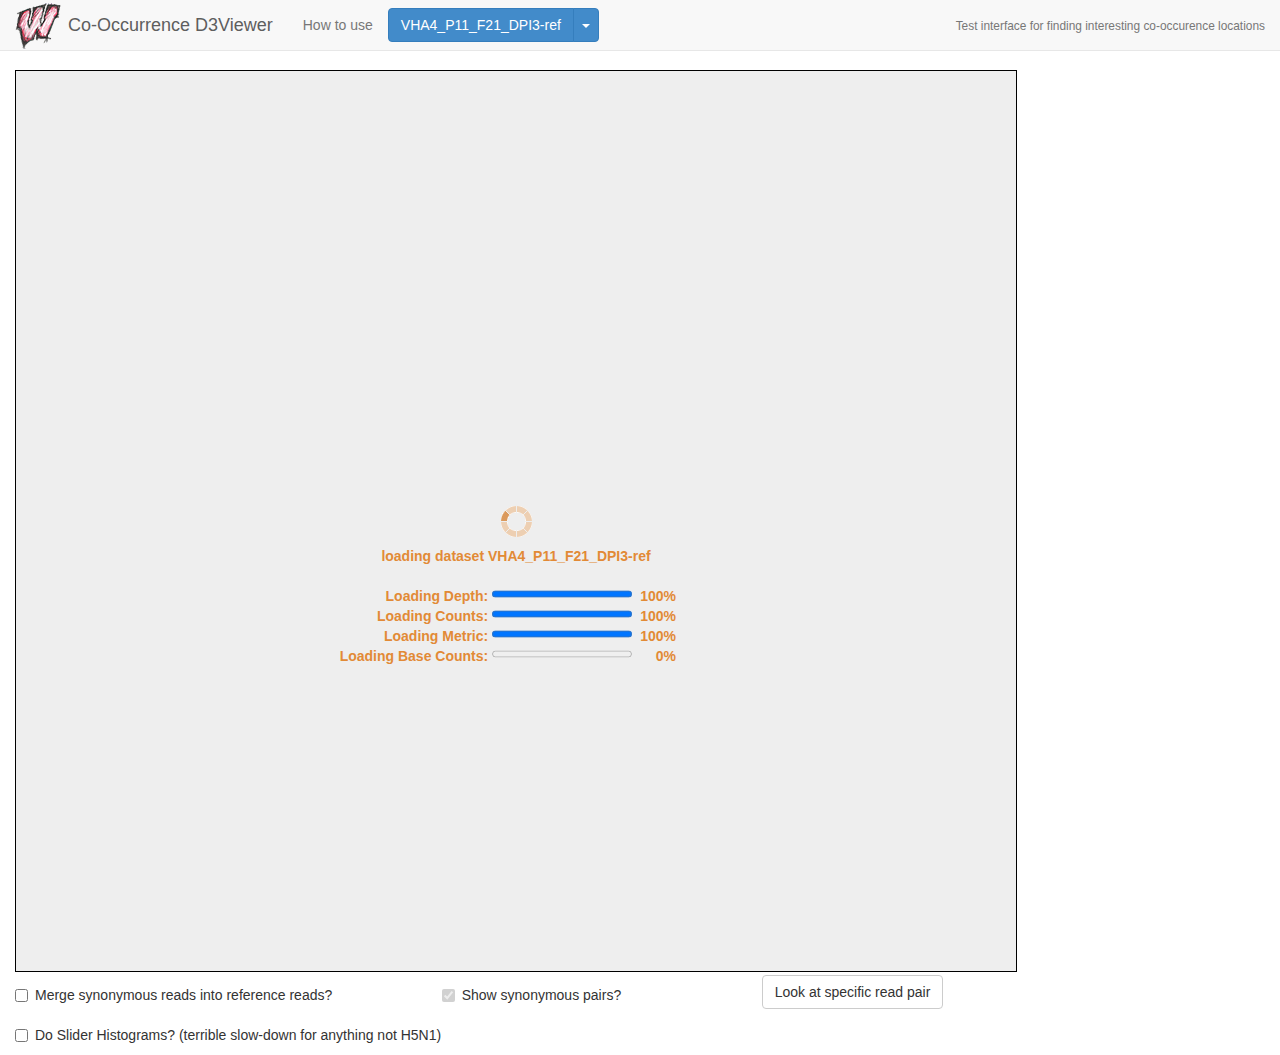
==== commit dd29366c: "adding synonymy support" ====
--- a/d3viewer.html
+++ b/d3viewer.html
@@ -69,20 +69,66 @@
         </div>
     </div>
     <div class="row" id="d3-sliders">
-        <div class="col-sm-6">
+        <div class="col-sm-4">
+            <div class="checkbox">
+                <label>
+                    <input type="checkbox" id="dosynonymy" /> Merge synonymous reads into reference reads?
+                </label>
+            </div>
+        </div>
+        <div class="col-sm-3">
+            <div class="checkbox">
+                <label>
+                    <input type="checkbox" id="keepsynonpairs" disabled checked /> Show synonymous pairs?
+                </label>
+            </div>
+        </div>
+        <div class="col-sm-5">
+            <button type="button" class="btn btn-default" data-toggle="modal" data-target="#custompair">
+                Look at specific read pair
+            </button>
+        </div>
+    </div>
+    <div class="row">
+        <div class="col-sm-12">
             <div class="checkbox">
                 <label>
                     <input type="checkbox" id="dostats" /> Do Slider Histograms? (terrible slow-down for anything not H5N1)
                 </label>
             </div>
         </div>
-        <div class="col-sm-6">
-            <p style="margin: 10px 0;">
-                Sort summary: 
-                <a id="sortpos">by position</a>
-                <a id="sortmetric">by level of co-occurrence</a>
-                <a id="sortvariants">by number of variants</a>
-            </p>
+    </div>
+</div>
+
+<div class="modal fade" id="custompair" tabIndex="-1" role="dialog" aria-labelledby="custompairLabel">
+    <div class="modal-dialog" role="document">
+        <div class="modal-content">
+            <div class="modal-header">
+                <button type="button" class="close" data-dismiss="modal" aria-label="Close"><span aria-hidden="true">&times;</span></button>
+                <h4 class="modal-title" id="custompairLabel">Choose specific read pair</h4>
+            </div>
+            <div class="modal-body">
+                <div class="alert alert-danger" role="alert" id="custompairFeedback" style="display: none;">
+                    <span class="glyphicon glyphicon-exclamation-sign" aria-hidden="true"></span>
+                    <span class="sr-only">Error:</span>
+                    No overlapping reads found for given positions.
+                </div>
+                <p>Please pick two positions to compare.  Keep in mind that the maximum window between pairs of positions is <code id="numWindow">##</code>.<p>
+                <form class="form-inline">
+                    <div class="form-group">
+                        <label class="sr-only" for="pickedPos1">Position 1</label>
+                        <input type="number" id="pickedPos1" required />
+                    </div>
+                    <div class="form-group">
+                        <label class="sr-only" for="pickedPos2">Position 2</label>
+                        <input type="number" id="pickedPos2" required />
+                    </div>
+                    <button type="submit" class="btn btn-primary" id="customPairSubmit">View Co-occurrence</button>
+                </form>
+            </div>
+            <div class="modal-footer">
+                <button type="button" class="btn btn-default" data-dismiss="modal">Close</button>
+            </div>
         </div>
     </div>
 </div>
--- a/style.css
+++ b/style.css
@@ -260,7 +260,7 @@
 #d3canvas {
 	width: 1000px;
 	height: 900px;
-	border: 1px solid #000;
+	/*border: 1px solid #000;*/
 }
 
 #d3canvas text.labelpos {
@@ -457,4 +457,14 @@
 	margin: 7px 0 0 20px;
 }
 
-
+#posTip table {
+	width: 200px;
+}
+
+#posTip table div.sparkbar, #linkTip table div.sparkbar {
+	display: inline-block;
+	height: 15px;
+	width: 50px; /* overridden by data */
+	margin-left: 10px;
+	background-color: teal;
+}
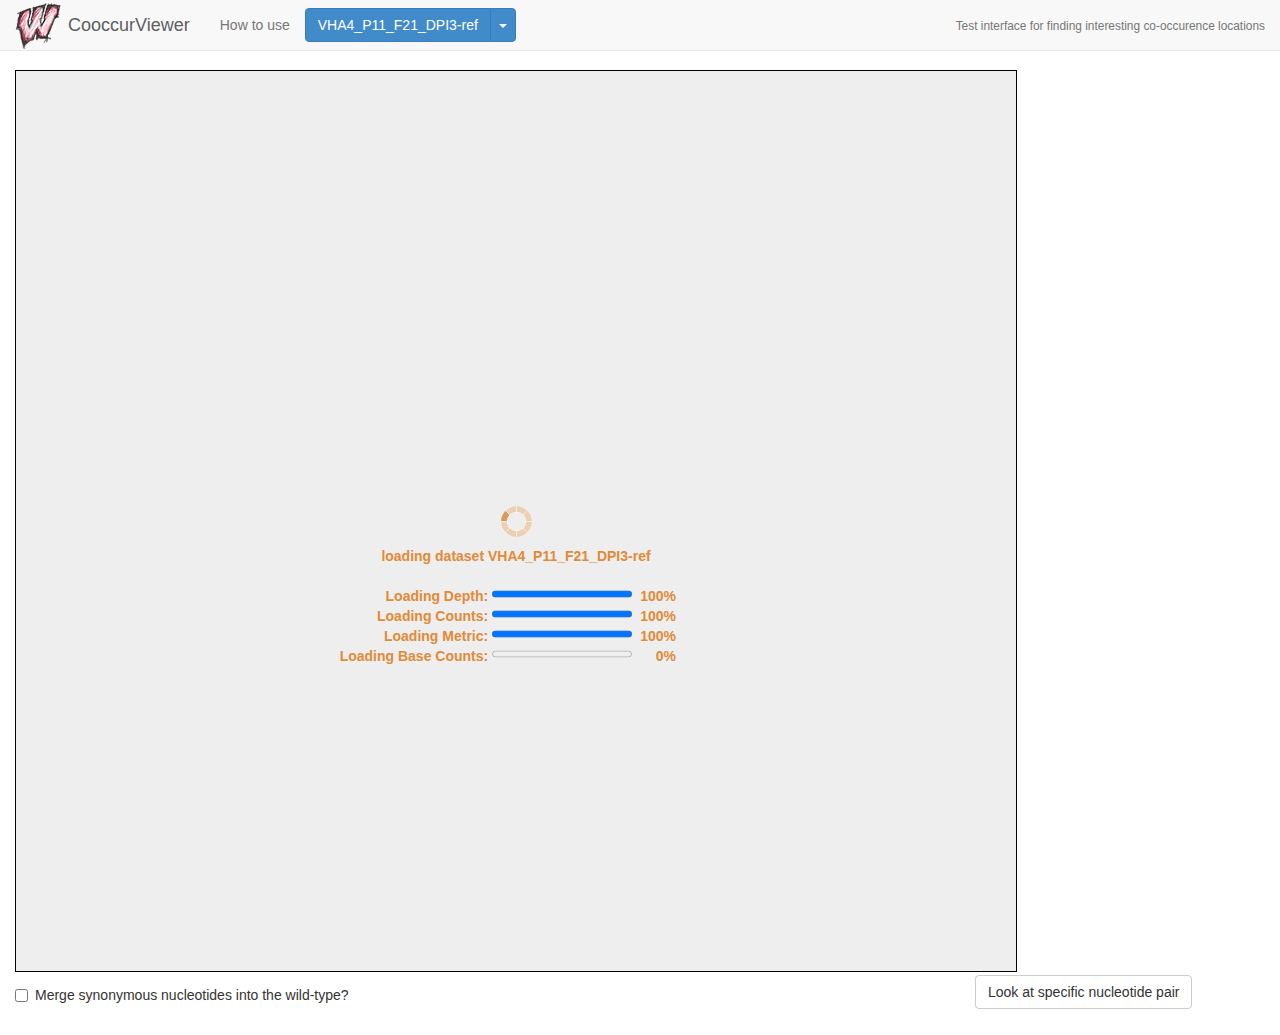
==== commit ff5520d5: "found more language issues" ====
--- a/d3viewer.html
+++ b/d3viewer.html
@@ -1,7 +1,7 @@
 <!DOCTYPE html>
 <html>
 <head>
-    <title>Co-Occurrence D3 Viewer - UW Graphics Group</title>
+    <title>CoocurViewer - UW Graphics Group</title>
 
     <meta http-equiv="Content-Type" content="text/html; charset=UTF-8" />
     <meta name="viewport" content="width=device-width, initial-scale=1">
@@ -27,9 +27,9 @@
                 <span class="icon-bar"></span>
                 <span class="icon-bar"></span>
             </button>
-            <a class="navbar-brand" href="#">
-                <img src="img/logo.png" class="img-responsive pull-left"> 
-                Co-Occurrence D3Viewer
+            <a class="navbar-brand" href="#">            
+                <img src="img/logo.png" class="img-responsive pull-left">
+                CooccurViewer
             </a>
         </div>
         <div class="collapse navbar-collapse" id="navbar-collapse-1">
@@ -69,35 +69,42 @@
         </div>
     </div>
     <div class="row" id="d3-sliders">
-        <div class="col-sm-4">
+        <div class="col-sm-9">
             <div class="checkbox">
                 <label>
-                    <input type="checkbox" id="dosynonymy" /> Merge synonymous reads into reference reads?
+                    <input type="checkbox" id="dosynonymy" /> Merge synonymous nucleotides into the wild-type?
                 </label>
             </div>
         </div>
         <div class="col-sm-3">
-            <div class="checkbox">
-                <label>
-                    <input type="checkbox" id="keepsynonpairs" disabled checked /> Show synonymous pairs?
-                </label>
-            </div>
-        </div>
-        <div class="col-sm-5">
             <button type="button" class="btn btn-default" data-toggle="modal" data-target="#custompair">
-                Look at specific read pair
+                Look at specific nucleotide pair
             </button>
         </div>
     </div>
     <div class="row">
         <div class="col-sm-12">
+            &nbsp;
+        </div>
+    </div>
+    <!--
+    <div class="row">
+        <div class="col-sm-6">
             <div class="checkbox">
                 <label>
                     <input type="checkbox" id="dostats" /> Do Slider Histograms? (terrible slow-down for anything not H5N1)
                 </label>
             </div>
         </div>
+        <div class="col-sm-6">
+            <div class="checkbox">
+                <label>
+                    <input type="checkbox" id="keepsynonpairs" disabled /> Show synonymous pairs?
+                </label>
+            </div>
+        </div>
     </div>
+    -->
 </div>
 
 <div class="modal fade" id="custompair" tabIndex="-1" role="dialog" aria-labelledby="custompairLabel">
@@ -105,7 +112,7 @@
         <div class="modal-content">
             <div class="modal-header">
                 <button type="button" class="close" data-dismiss="modal" aria-label="Close"><span aria-hidden="true">&times;</span></button>
-                <h4 class="modal-title" id="custompairLabel">Choose specific read pair</h4>
+                <h4 class="modal-title" id="custompairLabel">Choose specific nucleotide pair</h4>
             </div>
             <div class="modal-body">
                 <div class="alert alert-danger" role="alert" id="custompairFeedback" style="display: none;">
